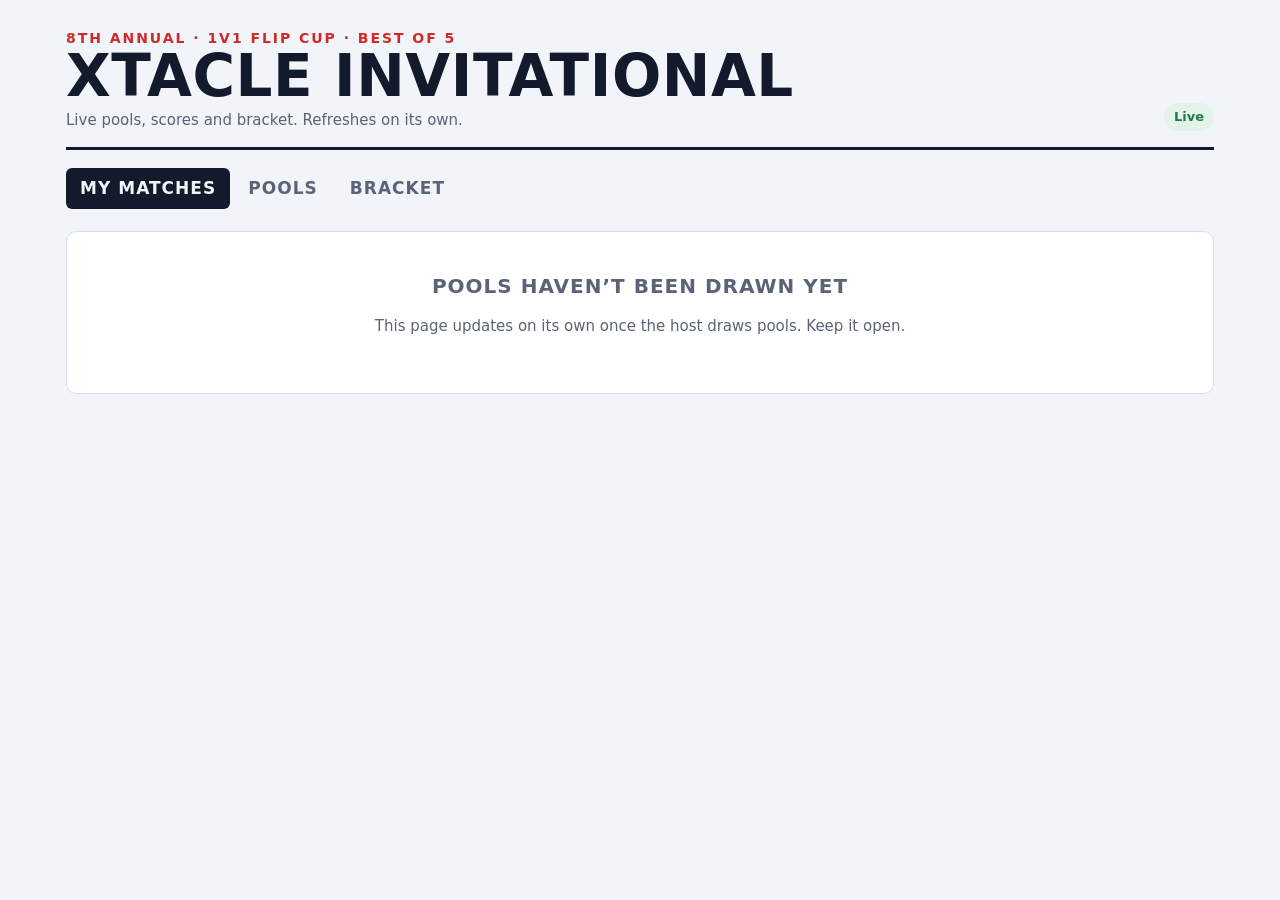
==== xtacle/index.html @ 7868828a "Add Xtacle Invitational host desk and read-only player page The host desk runs pools, scoring and th" ====
<!doctype html>
<html lang="en" data-mode="view">
<head>
<meta charset="utf-8">
<meta name="viewport" content="width=device-width, initial-scale=1, viewport-fit=cover">
<meta name="robots" content="noindex, nofollow">
<meta http-equiv="Content-Security-Policy" content="default-src 'none'; script-src 'self'; style-src 'self' 'unsafe-inline' https://fonts.googleapis.com; font-src https://fonts.gstatic.com; img-src 'self' data:; connect-src 'self'; base-uri 'none'; form-action 'none'">
<meta name="referrer" content="no-referrer">
<title>Xtacle Invitational</title>
<link rel="icon" href="data:image/svg+xml,<svg xmlns='http://www.w3.org/2000/svg' viewBox='0 0 100 100'><text y='.9em' font-size='90'>🏆</text></svg>">
<link rel="preconnect" href="https://fonts.googleapis.com">
<link rel="preconnect" href="https://fonts.gstatic.com" crossorigin>
<link rel="stylesheet" href="https://fonts.googleapis.com/css2?family=Barlow+Condensed:wght@600;700;800&family=Barlow:wght@400;500;600;700&display=swap">
<link rel="stylesheet" href="app.css">
</head>
<body>
<div class="wrap">
  <header>
    <div>
      <div class="eyebrow">8th annual · 1v1 flip cup · best of 5</div>
      <h1>Xtacle Invitational</h1>
      <p class="sub">Live pools, scores and bracket. Refreshes on its own.</p>
    </div>
    <span class="status" id="status" data-s="local">Loading…</span>
  </header>
  <nav id="tabs" aria-label="Sections">
    <a href="#me" data-tab="me">My matches</a>
    <a href="#pools" data-tab="pools">Pools</a>
    <a href="#bracket" data-tab="bracket">Bracket</a>
  </nav>
  <main id="view"></main>
</div>
<script src="app.js"></script>
</body>
</html>
---- xtacle/app.css ----
/* Layout: scoreboard header, tab strip, one working panel per tab; pools as a card grid, bracket as horizontally scrolling round columns */
:root{
  --bg:#f1f4f8; --surface:#ffffff; --ink:#131a2b; --muted:#5a6377; --line:#d8dde7;
  --chip:#eceff5; --accent:#cf2a2a; --accent-ink:#ffffff; --accent-soft:#fbe7e6;
  --win:#1d7a4c; --win-soft:#e3f3ea; --warn:#9a5b00;
  --display:"Barlow Condensed","Arial Narrow",system-ui,sans-serif;
  --body:"Barlow",system-ui,-apple-system,"Segoe UI",sans-serif;
}
@media (prefers-color-scheme: dark){:root:not([data-theme="light"]){
  --bg:#0d1220; --surface:#161d2f; --ink:#e7ebf3; --muted:#9aa3b8; --line:#2a3349;
  --chip:#1f273b; --accent:#ff5d52; --accent-ink:#1a0a09; --accent-soft:#3a1c1e;
  --win:#52c58e; --win-soft:#15301f; --warn:#e6a33a; color-scheme:dark}}
:root[data-theme="dark"]{
  --bg:#0d1220; --surface:#161d2f; --ink:#e7ebf3; --muted:#9aa3b8; --line:#2a3349;
  --chip:#1f273b; --accent:#ff5d52; --accent-ink:#1a0a09; --accent-soft:#3a1c1e;
  --win:#52c58e; --win-soft:#15301f; --warn:#e6a33a; color-scheme:dark}
*{box-sizing:border-box}
body{background:var(--bg);color:var(--ink);font-family:var(--body);font-size:15px;line-height:1.45}
.wrap{max-width:1180px;margin:0 auto;padding-left:max(16px,env(safe-area-inset-left,0px));padding-right:max(16px,env(safe-area-inset-right,0px));padding-block:20px 48px}
header{display:flex;flex-wrap:wrap;align-items:flex-end;justify-content:space-between;gap:12px 24px;padding-bottom:16px;border-bottom:3px solid var(--ink)}
.eyebrow{font-family:var(--display);font-weight:600;letter-spacing:.14em;text-transform:uppercase;color:var(--accent);font-size:14px}
h1{font-family:var(--display);font-weight:800;text-transform:uppercase;font-size:clamp(34px,7vw,58px);line-height:.92;margin:2px 0 6px;letter-spacing:.01em;text-wrap:balance}
.sub{color:var(--muted);margin:0}
.status{font-size:13px;font-weight:600;padding:5px 10px;border-radius:999px;background:var(--chip);color:var(--muted);white-space:nowrap}
.status[data-s="synced"]{background:var(--win-soft);color:var(--win)}
.status[data-s="error"],.status[data-s="readonly"]{background:var(--accent-soft);color:var(--accent)}
nav{display:flex;gap:4px;margin:18px 0 22px;overflow-x:auto}
nav a{font-family:var(--display);font-weight:700;text-transform:uppercase;letter-spacing:.06em;font-size:17px;text-decoration:none;color:var(--muted);padding:8px 14px;border-radius:6px;white-space:nowrap}
nav a[aria-current="page"]{background:var(--ink);color:var(--bg)}
nav a:focus-visible,button:focus-visible,select:focus-visible,textarea:focus-visible,input:focus-visible{outline:2px solid var(--accent);outline-offset:2px}
h2{font-family:var(--display);font-weight:700;text-transform:uppercase;letter-spacing:.03em;font-size:26px;margin:0 0 4px}
h3{font-family:var(--display);font-weight:700;text-transform:uppercase;letter-spacing:.05em;font-size:20px;margin:0}
.lede{color:var(--muted);margin:0 0 18px;max-width:68ch}
.panel{background:var(--surface);border:1px solid var(--line);border-radius:10px;padding:18px}
.setup{display:grid;grid-template-columns:minmax(0,1fr) minmax(0,1.1fr);gap:18px}
@media (max-width:820px){.setup{grid-template-columns:minmax(0,1fr)}}
label.lbl{display:block;font-weight:600;margin-bottom:6px}
textarea{width:100%;min-height:300px;font:inherit;padding:10px 12px;border:1px solid var(--line);border-radius:8px;background:var(--bg);color:var(--ink);resize:vertical}
.row{display:flex;flex-wrap:wrap;gap:10px;align-items:center}
.radios{display:flex;flex-direction:column;gap:6px;margin:14px 0}
.radios label{display:flex;gap:8px;align-items:flex-start}
.radios small{display:block;color:var(--muted)}
button{font:inherit;font-weight:600;border:1px solid var(--line);background:var(--chip);color:var(--ink);padding:9px 14px;border-radius:8px;cursor:pointer}
button.primary{background:var(--accent);border-color:var(--accent);color:var(--accent-ink)}
button.armed{background:var(--ink);border-color:var(--ink);color:var(--bg)}
button:disabled{opacity:.45;cursor:not-allowed}
.note{font-size:14px;color:var(--muted)}
.note.warn{color:var(--warn);font-weight:600}
.big{font-family:var(--display);font-weight:800;font-size:64px;line-height:1;font-variant-numeric:tabular-nums}
.facts{display:grid;grid-template-columns:repeat(auto-fit,minmax(150px,1fr));gap:10px;margin-top:14px}
.fact{background:var(--bg);border-radius:8px;padding:10px 12px}
.fact b{display:block;font-family:var(--display);font-size:24px;font-weight:700;font-variant-numeric:tabular-nums}
.fact span{font-size:13px;color:var(--muted)}
.pools{display:grid;grid-template-columns:repeat(auto-fill,minmax(330px,1fr));gap:16px}
@media (max-width:400px){.pools{grid-template-columns:minmax(0,1fr)}}
.pool{background:var(--surface);border:1px solid var(--line);border-radius:10px;overflow:hidden;min-width:0}
.pool-h{display:flex;justify-content:space-between;align-items:baseline;padding:12px 14px;background:var(--ink);color:var(--bg)}
.pool-h span{font-size:13px;opacity:.75}
table{border-collapse:collapse;width:100%;font-variant-numeric:tabular-nums}
th,td{text-align:left;padding:6px 8px;border-bottom:1px solid var(--line);white-space:nowrap}
th{font-size:12px;text-transform:uppercase;letter-spacing:.06em;color:var(--muted);font-weight:600}
td.num,th.num{text-align:right}
td.name{white-space:normal;font-weight:600}
.rank{display:inline-grid;place-items:center;width:22px;height:22px;border-radius:50%;background:var(--chip);font-size:12px;font-weight:700}
.rounds{padding:4px 14px 14px}
.rnd{margin-top:12px}
.rnd-h{font-size:12px;text-transform:uppercase;letter-spacing:.08em;color:var(--muted);font-weight:600;display:flex;justify-content:space-between;gap:8px}
.m{display:grid;grid-template-columns:minmax(0,1fr) auto minmax(0,1fr);gap:8px;align-items:center;padding:6px 0;border-bottom:1px dashed var(--line)}
.m .a{text-align:right}
.m .p{overflow-wrap:anywhere;font-weight:500}
.m .p.w{color:var(--win);font-weight:700}
select{font:inherit;font-variant-numeric:tabular-nums;padding:5px 6px;border-radius:6px;border:1px solid var(--line);background:var(--bg);color:var(--ink)}
select.done{background:var(--win-soft);border-color:var(--win);color:var(--win);font-weight:700}
.scroll{overflow-x:auto}
.bar{display:flex;flex-wrap:wrap;gap:12px 20px;align-items:center;justify-content:space-between;margin-bottom:16px}
.seg{display:inline-flex;border:1px solid var(--line);border-radius:8px;overflow:hidden}
.seg button{border:0;border-radius:0;background:var(--surface)}
.seg button[aria-pressed="true"]{background:var(--ink);color:var(--bg)}
.bracket{display:flex;gap:18px;min-width:max-content;padding:4px 2px 12px}
.col{display:flex;flex-direction:column;width:220px}
.col-h{font-family:var(--display);font-weight:700;text-transform:uppercase;letter-spacing:.06em;font-size:16px;color:var(--muted);height:28px}
.col-b{display:flex;flex-direction:column;justify-content:space-around;flex:1;gap:10px}
.bm{background:var(--surface);border:1px solid var(--line);border-radius:8px;overflow:hidden}
.bm.bye{opacity:.55}
.bp{display:grid;grid-template-columns:26px minmax(0,1fr) 22px;gap:6px;align-items:center;padding:6px 8px;min-height:32px}
.bp+.bp{border-top:1px solid var(--line)}
.bp .sd{font-size:12px;color:var(--muted);font-variant-numeric:tabular-nums}
.bp .nm{overflow:hidden;text-overflow:ellipsis;white-space:nowrap;font-weight:500}
.bp .sc{text-align:right;font-weight:700;font-variant-numeric:tabular-nums}
.bp.w{background:var(--win-soft)} .bp.w .nm{font-weight:700;color:var(--win)}
.bp.tbd .nm{color:var(--muted);font-style:italic}
.bm select{width:100%;border:0;border-top:1px solid var(--line);border-radius:0}
.champ{display:flex;gap:16px;align-items:center;background:var(--ink);color:var(--bg);border-radius:10px;padding:16px 18px;margin-bottom:16px}
.champ .big{font-size:clamp(34px,7vw,52px);color:var(--accent)}
.plans td.hl,.plans tr.hl td{background:var(--accent-soft)}
.plans tr.hl td:first-child{box-shadow:inset 3px 0 0 var(--accent)}
.plans td small{color:var(--muted)}
.empty{text-align:center;padding:40px 16px;color:var(--muted)}
.legend{font-size:13px;color:var(--muted);margin-top:12px;max-width:80ch}
@media (prefers-reduced-motion:no-preference){button,select,nav a{transition:background-color .15s,color .15s}}
/* additions for the GitHub-hosted host and player pages */
.score{font-weight:700;font-variant-numeric:tabular-nums;color:var(--muted);min-width:42px;text-align:center}
.score.done{color:var(--win)}
.m.me,.bm.me{background:var(--accent-soft)}
td.me{color:var(--accent)}
.me-grid{display:grid;grid-template-columns:minmax(0,1fr) minmax(0,1fr);gap:16px}
@media (max-width:760px){.me-grid{grid-template-columns:minmax(0,1fr)}}
.next{background:var(--ink);color:var(--bg);border-radius:10px;padding:16px 18px}
.next .eyebrow{color:var(--accent)}
.next .big{font-size:clamp(30px,8vw,46px);overflow-wrap:anywhere}
.next p{margin:6px 0 0;opacity:.8}
.picker{display:flex;flex-wrap:wrap;gap:10px;align-items:center;margin-bottom:16px}
.picker select{font-size:16px;padding:8px 10px;min-width:0;max-width:100%}
.list{display:flex;flex-direction:column}
.li{display:grid;grid-template-columns:64px minmax(0,1fr) auto;gap:10px;align-items:center;padding:8px 0;border-bottom:1px solid var(--line)}
.li .when{font-size:12px;text-transform:uppercase;letter-spacing:.06em;color:var(--muted);font-weight:600}
.li .res{font-weight:700;font-variant-numeric:tabular-nums}
.li .res.W{color:var(--win)} .li .res.L{color:var(--accent)}
.ondeck{display:grid;grid-template-columns:repeat(auto-fill,minmax(260px,1fr));gap:12px}
.ondeck .panel{padding:14px}
.ondeck .m{grid-template-columns:minmax(0,1fr) auto minmax(0,1fr)}
.field{display:flex;flex-direction:column;gap:6px;margin:12px 0}
.field input{font:inherit;padding:9px 12px;border:1px solid var(--line);border-radius:8px;background:var(--bg);color:var(--ink);width:100%}
ol.steps{padding-left:20px;margin:8px 0;max-width:70ch}
ol.steps li{margin:4px 0}
code{font-size:13px;background:var(--chip);padding:1px 5px;border-radius:4px}
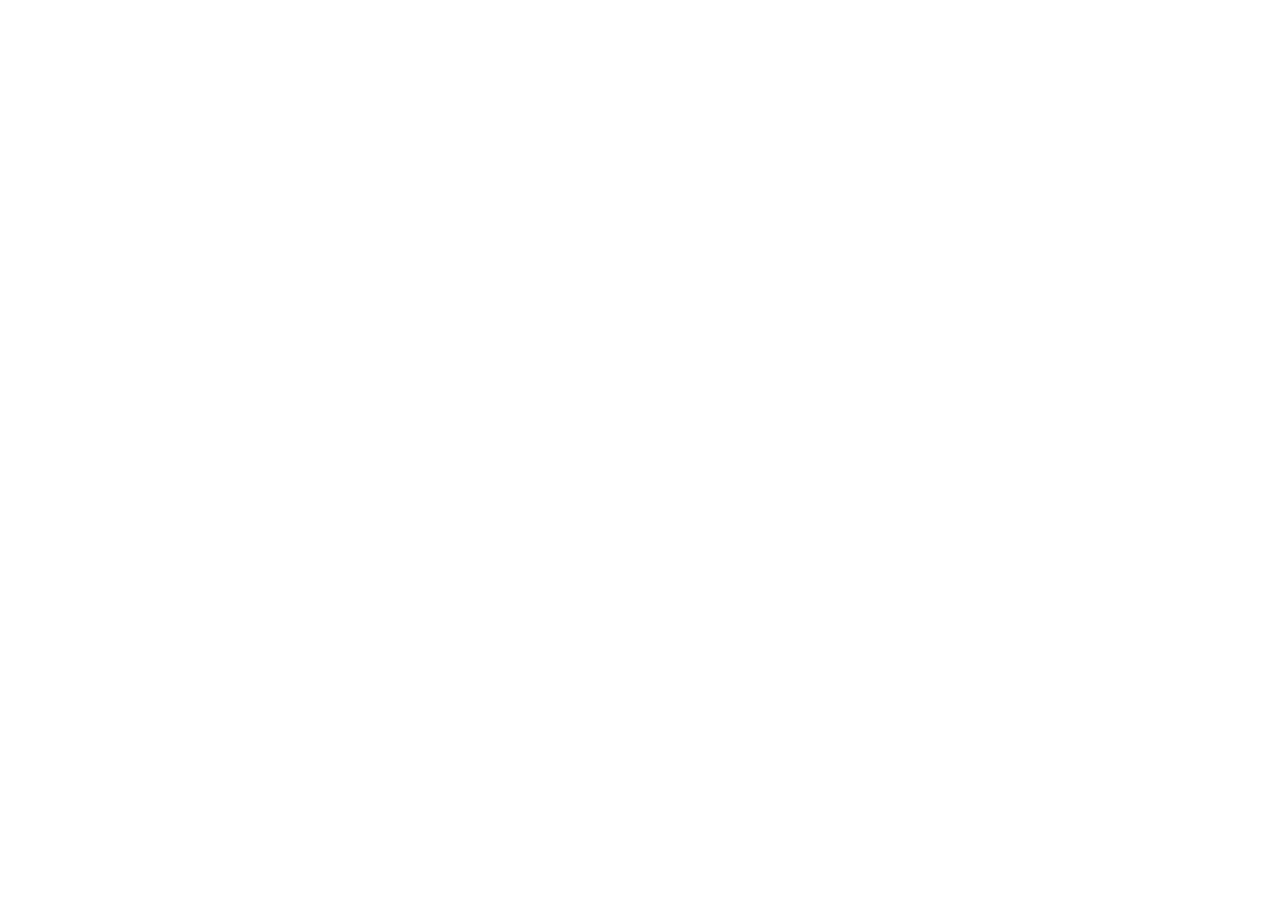
==== commit 07a14ec5: "Move the Xtacle Invitational to its own repo; take down the host desk Co-Authored-By: Claude Opus 5." ====
--- a/xtacle/index.html
+++ b/xtacle/index.html
@@ -1,35 +1,10 @@
 <!doctype html>
-<html lang="en" data-mode="view">
+<html lang="en">
 <head>
 <meta charset="utf-8">
-<meta name="viewport" content="width=device-width, initial-scale=1, viewport-fit=cover">
 <meta name="robots" content="noindex, nofollow">
-<meta http-equiv="Content-Security-Policy" content="default-src 'none'; script-src 'self'; style-src 'self' 'unsafe-inline' https://fonts.googleapis.com; font-src https://fonts.gstatic.com; img-src 'self' data:; connect-src 'self'; base-uri 'none'; form-action 'none'">
-<meta name="referrer" content="no-referrer">
+<meta http-equiv="refresh" content="0; url=https://lavieboflip.github.io/xtacle/2026/">
 <title>Xtacle Invitational</title>
-<link rel="icon" href="data:image/svg+xml,<svg xmlns='http://www.w3.org/2000/svg' viewBox='0 0 100 100'><text y='.9em' font-size='90'>🏆</text></svg>">
-<link rel="preconnect" href="https://fonts.googleapis.com">
-<link rel="preconnect" href="https://fonts.gstatic.com" crossorigin>
-<link rel="stylesheet" href="https://fonts.googleapis.com/css2?family=Barlow+Condensed:wght@600;700;800&family=Barlow:wght@400;500;600;700&display=swap">
-<link rel="stylesheet" href="app.css">
 </head>
-<body>
-<div class="wrap">
-  <header>
-    <div>
-      <div class="eyebrow">8th annual · 1v1 flip cup · best of 5</div>
-      <h1>Xtacle Invitational</h1>
-      <p class="sub">Live pools, scores and bracket. Refreshes on its own.</p>
-    </div>
-    <span class="status" id="status" data-s="local">Loading…</span>
-  </header>
-  <nav id="tabs" aria-label="Sections">
-    <a href="#me" data-tab="me">My matches</a>
-    <a href="#pools" data-tab="pools">Pools</a>
-    <a href="#bracket" data-tab="bracket">Bracket</a>
-  </nav>
-  <main id="view"></main>
-</div>
-<script src="app.js"></script>
-</body>
+<body><p>The Xtacle Invitational moved: <a href="https://lavieboflip.github.io/xtacle/">lavieboflip.github.io/xtacle</a></p></body>
 </html>
